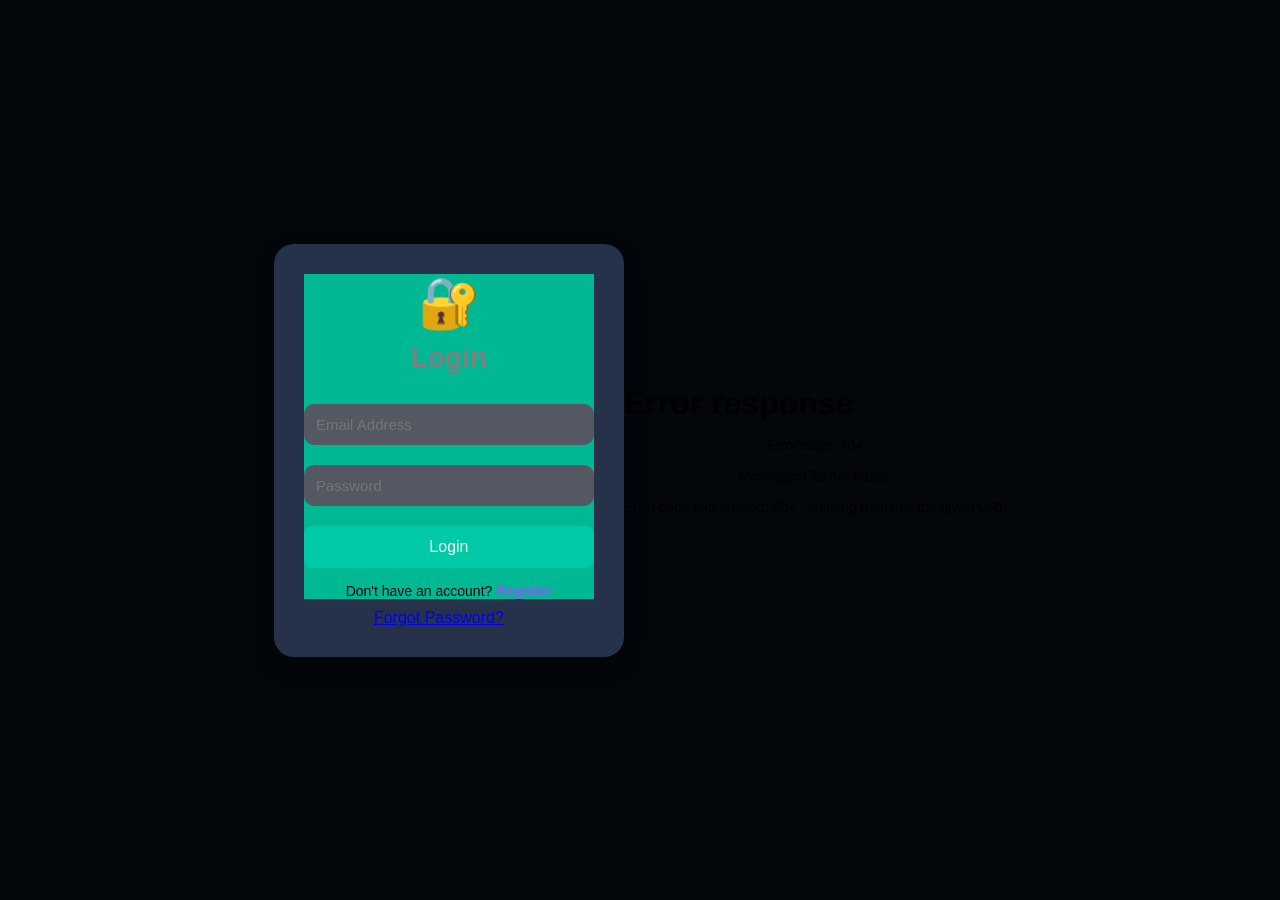
==== index.html @ 4f355878 "Add files via upload" ====
<!DOCTYPE html>
<html lang="en">
<head>
    <meta charset="UTF-8">
    <meta name="viewport" content="width=device-width, initial-scale=1.0">
    <title>Signup</title>
    <link rel="stylesheet" href="style.css">
</head>
<body class="loginPage">
    <div class="user-container">

    <!-- Login Form -->
    <div class="form-box active" id="loginForm">
      <div class="icon">🔐</div>
      <h2 class="title">Login</h2>

      <input type="email" placeholder="Email Address" />
      <input type="password" placeholder="Password" />

      <button id="loginbtn">Login</button>

      <p>
        Don't have an account?
        <span onclick="showRegister()">Register</span>
      </p>
    </div>

    <!-- Register Form -->
<div class="form-box" id="registerForm">
  <div class="icon">📝</div>
  <h2 class="title">Register</h2>

  <input type="text" id="fullName" placeholder="Full Name" />
  <input type="email" id="registerEmail" placeholder="Email Address" />
  <input type="password" id="registerPassword" placeholder="Password" />
  <input type="password" id="confirmPassword" placeholder="Confirm Password" />

  <button id="registerBtn">Create Account</button>

  <p>
    Already have an account?
    <span onclick="showLogin()">Login</span>
  </p>
</div>

   <!--Forgot Password-->

     <div class="forgot-password">
                <a href="#" id="forgotLink">Forgot Password?</a>
            </div>


        <p class="message" id="message"></p>

    </div>

  </div>
  <script src="script.js"></script>
 
  <div id="footer"></div>

<script>
  fetch("footer.html")
    .then(res => res.text())
    .then(data => {
      document.getElementById("footer").innerHTML = data;
    });
</script>
</body>


</html>
---- style.css ----
* {
  margin: 0;
  padding: 0;
  box-sizing: border-box;
  font-family: Arial, sans-serif;
}

.loginPage {
  height: 100vh;
  display: flex;
  justify-content: center;
  align-items: center;
  background: #03060b;
}

.user-container {
  width: 350px;
  background: #253249;
  padding: 30px;
  border-radius: 20px;
  box-shadow: 0 10px 25px rgba(0, 0, 0, 0.2);
  overflow: hidden;
  align-items: center;
}

.title {
  text-align: center;
  margin-bottom: 20px;
  font-size: 28px;
  font-weight: bold;
  color: gray;
}

.form-box {
  display: none;
  flex-direction: column;
}

.form-box.active {
  display: flex;
}

input {
  padding: 12px;
  margin: 10px 0;
  border: none;
  border-radius: 10px;
  background-color: #535862;
  font-size: 15px;
}

button {
  padding: 12px;
  border: none;
  border-radius: 10px;
  background: teal;
  color: white;
  font-size: 16px;
  cursor: pointer;
  margin-top: 10px;
  transition: 0.3s;
  align-items: center;
}

button:hover {
  background: rgb(2, 82, 82);
}

p {
  text-align: center;
  margin-top: 15px;
  font-size: 14px;
}

span {
  color: #8b5cf6;
  cursor: pointer;
  font-weight: bold;
  transition: 0.3s ease;
}

span:hover {
  transform: translateY(-5px);
}

.icon {
  text-align: center;
  font-size: 50px;
  margin-bottom: 10px;
}

.container p {
  color: #f1f1f1;
}

.forgot-password {
  margin-top: 10px;
}

.forgot-password a {
  margin-left: 70px;
}

/*HOMEPAGE STYLE*/

.task-manager {
  padding: 33px 30px;
  margin-top: 10px;
  background: #03060b;
  color: #535862;
}

/* CONTAINER */
.tasks-container {
  margin-top: 10px;
  display: flex;
}


/* TOPBAR */
.dashboard-topbar {
  display: flex;
  justify-content: space-between;
  align-items: center;
  margin-bottom: 30px;
}

.dashboard-icons {
  display: flex;
  gap: 20px;
  font-size: 22px;
}

/* CARDS */
.dashboard-card {
  display: grid;
  grid-template-columns: repeat(4, 1fr);
  gap: 20px;
  margin-bottom: 30px;
}

.dashboard-cards {
  background: #253249;
  padding: 25px;
  border-radius: 20px;
}

.dashboard-cards h3 {
  margin-bottom: 10px;
  color: #f5f5f5;
}

.dashboard-cards p {
  color: teal;
  font-size: 30px;
  font-weight: bold;
}

#progressPercentage {
  color: red;
}
/* QUOTE */
.quote-box {
  background: #253249;
  padding: 25px;
  border-radius: 20px;
  margin-bottom: 30px;
}

.quote-box h2 {
  margin-bottom: 10px;
}

.quote-box p {
  color: #a78bfa;
  font-style: italic;
}

/* WELCOME */
.dashboard-welcome {
  background: #1e293b;
  border-radius: 20px;
  padding: 30px;
  display: flex;
  justify-content: space-between;
  align-items: center;
  margin-bottom: 30px;
}

.dashboard-welcome h1 {
  color: gray;
}

.dashboard-welcome img {
  width: 180px;
}

/* RESPONSIVE */
@media (max-width: 786px) {
  .dashboard-card {
    grid-template-columns: 1fr 1fr;
  }

  .dashboard-welcome {
    flex-direction: column;
    text-align: center;
    gap: 20px;
  }

  .task-manager{
    margin-left: 0%;
  }

}

.loginPage {
  height: 100vh;
  display: flex;
  justify-content: center;
  align-items: center;
  background: #03060b;
}

.user-container {
  width: 350px;
  background: #253249;
  padding: 30px;
  border-radius: 20px;
  box-shadow: 0 10px 25px rgba(0, 0, 0, 0.2);
  overflow: hidden;
  align-items: center;
}

.title {
  text-align: center;
  margin-bottom: 20px;
  font-size: 28px;
  font-weight: bold;
  color: gray;
}

.form-box {
  display: none;
  flex-direction: column;
}

.form-box.active {
  display: flex;
}

input {
  padding: 12px;
  margin: 10px 0;
  border: none;
  border-radius: 10px;
  background-color: #535862;
  font-size: 15px;
}

button {
  padding: 12px;
  border: none;
  border-radius: 10px;
  background: teal;
  color: white;
  font-size: 16px;
  cursor: pointer;
  margin-top: 10px;
  transition: 0.3s;
  align-items: center;
}

button:hover {
  background: rgb(2, 82, 82);
}

p {
  text-align: center;
  margin-top: 15px;
  font-size: 14px;
}

span {
  color: #8b5cf6;
  cursor: pointer;
  font-weight: bold;
  transition: 0.3s ease;
}

span:hover {
  transform: translateY(-5px);
}

.icon {
  text-align: center;
  font-size: 50px;
  margin-bottom: 10px;
}

.container p {
  color: #f1f1f1;
}

.forgot-password {
  margin-top: 10px;
}

.forgot-password a {
  margin-left: 70px;
}

/*HOMEPAGE STYLE*/

.task-manager {
  background: #03060b;
  color: #535862;
}

/* CONTAINER */
.tasks-container {
  display: flex;
}

/* SIDEBAR */
.sidebars {
  width: 250px;
  height: 100vh;
  background: transparent;
  border-right: 1px solid #253249;
  padding: 20px;
  position: fixed;
  left: 0;
  top: 0;
}

.task-logo {
  display: flex;
  color: white;
  align-items: center;
  gap: 10px;
  margin-bottom: 40px;
}

.task-logo i {
  font-size: 28px;
  color: teal;
}

.flexbox-layout {
  display: flex;
  height: 100vh;
}

/* MAIN CONTENT */
.main-contents {
  margin-left: 260px;
  
}

/* TOPBAR */
.dashboard-topbar {
  display: flex;
  justify-content: space-between;
  align-items: center;
  margin-bottom: 30px;
}

.dashboard-icons {
  display: flex;
  gap: 20px;
  font-size: 22px;
}

/* CARDS */
.dashboard-card {
  display: grid;
  grid-template-columns: repeat(4, 1fr);
  gap: 20px;
  margin-bottom: 30px;
}

.dashboard-cards {
  background: #253249;
  padding: 25px;
  border-radius: 20px;
}

.dashboard-cards h3 {
  margin-bottom: 10px;
  color: #f5f5f5;
}

.dashboard-cards p {
  color: teal;
  font-size: 30px;
  font-weight: bold;
}

#progressPercentage {
  color: red;
}
/* QUOTE */
.quote-box {
  background: #253249;
  padding: 25px;
  border-radius: 20px;
  margin-bottom: 30px;
}

.quote-box h2 {
  margin-bottom: 10px;
}

.quote-box p {
  color: #a78bfa;
  font-style: italic;
}

/* WELCOME */
.dashboard-welcome {
  background: #1e293b;
  border-radius: 20px;
  padding: 30px;
  display: flex;
  justify-content: space-between;
  align-items: center;
  margin-bottom: 30px;
}

.dashboard-welcome h1 {
  color: gray;
}

.dashboard-welcome img {
  width: 180px;
}

/* RESPONSIVE */
@media (max-width: 900px) {
  .dashboard-card {
    grid-template-columns: 1fr 1fr;
  }

  .dashboard-welcome {
    flex-direction: column;
    text-align: center;
    gap: 20px;
  }

}

/* LOGO */
.logo {
  color: white;
  text-align: center;
  margin-bottom: 20px;
}

/* MENU SECTION */
.menu {
  flex: 1;
}

.sidebar a {
  display: flex;
  align-items: center;
  gap: 12px;
  padding: 15px 20px;
  color: #cbd5e1;
  text-decoration: none;
  transition: 0.3s;
}

.sidebar a:hover {
  background: #1e293b;
  color: white;
}

/* LOGOUT */
.logout {
  margin-top: auto;
  border-top: 1px solid #334155;
}

.logout a {
  display: flex;
  align-items: center;
  gap: 12px;
  padding: 15px 20px;
  color: #f87171;
  text-decoration: none;
}

.logout a:hover {
  background: #1e293b;
}

@media (max-width: 768px) {
  .sidebar {
    display: none;
  }

  .main-content {
    margin-left: 0;
  }
}

/* MAIN CONTENT */
.main-content {
  margin-left: 250px;
  padding: 20px;
}
  


/*SETTINGS PAGE*/

.setting {
  background: #151a26;
  color: white;
  transition: 0.3s;
}

.layout {
  display: flex;
  min-height: 100vh;
}

.pack {
  padding: 25px;
}

.pack h2 {
  margin-bottom: 25px;
  color: white;
}

.setting {
  margin-bottom: 20px;
}

.setting label {
  display: block;
  margin-bottom: 10px;
  font-size: 17px;
}

.setting input,
.setting select {
  width: 100%;
  padding: 12px;

  border: 2px solid gray;
  border-radius: 8px;

  background-color: TRANSPARENT;
  color: white;
  font-size: 16px;
}

.setting input:focus,
.setting select:focus {
  outline: 2px solid gray;
}

.toggle {
  display: flex;
  justify-content: space-between;
  align-items: center;

  margin-bottom: 20px;
}

.toggle input {
  width: 20px;
  height: 20px;
}

/* BUTTON */

.save-btn {
  width: 100%;
  padding: 15px;

  border: none;
  border-radius: 10px;

  background: teal;
  color: white;

  font-size: 18px;
  cursor: pointer;

  transition: 0.3s;
}

.save-btn:hover {
  background: rgb(1, 103, 103);
}

/*SETTINGS PAGE RESPONSIVE*/

/* MESSAGE */

.message {
  margin-top: 15px;
  text-align: center;
  color: gray;
  display: none;
}

/* LIGHT MODE */

.light-mode {
  background: #f5f5f5;
  color: black;
}

.light-mode .navbar {
  background: white;
  color: black;
}

.light-mode .navbar a {
  color: black;
}

.light-mode .navbar a:hover {
  background: black;
}

.light-mode .card {
  background: white;
  color: black;
}

.light-mode input,
.light-mode select {
  background-color: #e0e0e0;
  color: black;
}

/* Font sizes */
.small-font {
  font-size: 14px;
}

.medium-font {
  font-size: 16px;
}

.large-font {
  font-size: 20px;
}

/* MOBILE */

@media (max-width: 768px) {
  .bar {
    flex-direction: column;
    gap: 15px;
  }

  .bar ul {
    flex-direction: column;
    text-align: center;
  }
}

/* RESPONSIVE */

@media (max-width: 700px) {
  .task-card {
    flex-direction: column;
    align-items: flex-start;
  }

  .task-buttons {
    width: 100%;
  }

  .task-buttons button {
    flex: 1;
  }
}

.calendar-page {
  font-family: Arial, sans-serif;
  background: #0f172a;
  margin: 0;
  padding: 20px;
}

.calendar-container {
  display: flex;
  gap: 20px;
}

.calendar-section {
  flex: 3;
  background: #1e293b;
  padding: 20px;
  border-radius: 12px;
}

.calendar-sidebar {
  flex: 1;
}

.calendar-card {
  background: #1e293b;
  color: #333;
  padding: 15px;
  border-radius: 12px;
  margin-bottom: 20px;
}

.calendar-cards h1 {
  color: #14b8a6;
}

.calendar-cards h2 {
  color: #14b8a6;
}

#calendar {
  max-width: 100%;
  overflow-x: auto;
  border-collapse: collapse;
  background: #1e293b;
  color: white;
}

ul {
  list-style: none;
  padding: 0;
}

li {
  padding: 10px;
  margin-bottom: 8px;
  background: transparent;
  border: 1px solid white;
  color: white;
  border-radius: 6px;
}

@media (max-width: 768px) {
  .calendar-container {
    flex-direction: column;
  }
}

/*analytics page*/

.analytics {
  padding: 10px;
  background: #0f172a;
  color: white;
  display: flex;
}

.analytics-main {
  flex: 1;
  padding: 25px;
}

h1 {
  margin-bottom: 5px;
}

.subtitle {
  color: #94a3b8;
  margin-bottom: 20px;
}

.analytics-cards {
  display: grid;
  grid-template-columns: repeat(4, 1fr);
  gap: 15px;
}

.analytics-card {
  background: #1e293b;
  padding: 20px;
  border-radius: 12px;
}

.analytics-card h3 {
  font-size: 14px;
  color: #cbd5e1;
}

.number {
  font-size: 28px;
  font-weight: bold;
  margin-top: 10px;
}

.analytics-charts {
  display: grid;
  grid-template-columns: 2fr 1fr;
  gap: 20px;
  margin-top: 20px;
}

.chart-box {
  background: #1e293b;
  padding: 20px;
  border-radius: 12px;
}

.monthly {
  margin-top: 20px;
}

canvas {
  width: 100% !important;
  height: 300px !important;
}

@media (max-width: 768px) {
  .analytics-cards {
    grid-template-columns: 1fr 1fr;
  }

  .analytics-charts {
    grid-template-columns: 1fr;
  }
}

@media (max-width: 500px) {
  .analytics-cards {
    grid-template-columns: 1fr;
  }
}

@media (max-width: 600px) {
  .analytics {
    flex-direction: column;
  }

  .analytics-sidebar {
    width: 100%;
    height: auto;
  }

  .cards {
    grid-template-columns: 1fr;
  }
}

/*profile page*/

.profile {
  background: #071827;
  color: white;
}

.profile-container {
  display: flex;
  min-height: 100vh;
}

.active {
  background: #00b894;
}

.profile-main {
  flex: 1;
  padding: 40px;
}

.profile-card {
  background: #10263f;
  padding: 30px;
  border-radius: 15px;
}

.profile-header {
  display: flex;
  justify-content: space-between;
  align-items: center;
}

.user-info {
  display: flex;
  align-items: center;
  gap: 20px;
}

.user-info img {
  width: 120px;
  height: 120px;
  border-radius: 50%;
  object-fit: cover;
}

button {
  padding: 12px 20px;
  border: none;
  border-radius: 8px;
  background: #00c9a7;
  color: white;
  cursor: pointer;
}

.profile-stats {
  margin-top: 30px;
  display: grid;
  grid-template-columns: repeat(4, 1fr);
  gap: 20px;
}

.profile-stat {
  background: #16314f;
  padding: 20px;
  text-align: center;
  border-radius: 10px;
}

.profile-about {
  margin-top: 30px;
}

.settings-card {
  width: 100%;
  max-width: 500px;
  margin: 50px auto;
  background: #10263f;
  padding: 30px;
  border-radius: 15px;
}

.settings-card input,
.settings-card textarea {
  width: 100%;
  padding: 12px;
  margin: 10px 0;
}

.settings-card textarea {
  height: 120px;
}

/* Sidebar */
.sidebarss {
  position: fixed;
  left: 0;
  top: 0;
  width: 220px;
  height: 100vh;
  background: #111827;
  padding: 20px;
}

/* Logo */
.logos {
  text-align: center;
  margin-bottom: 30px;
}

/* Navigation */
.sidebarss nav {
  display: flex;
  flex-direction: column;
  gap: 10px;
}

.sidebarss nav a {
  text-decoration: none;
  padding: 12px;
  border-radius: 8px;
  transition: 0.3s;
}

.sidebarss nav a:hover {
  background: #1f2937;
}

/* Main Content */
.contents {
  margin-left: 250px;
  padding: 20px;
}

/* Mobile */
@media (max-width: 768px) {
  .sidebars {
    width: 70px;
  }

  .sidebar nav a {
    font-size: 12px;
    padding: 8px;
  }

  .contents {
    margin-left: 0%;
    width: 100%;
    padding: 15px;
  }
}

@media (max-width: 768px) {
  .profile-stats {
    grid-template-columns: 1fr 1fr;
  }
}

@media (max-width: 480px) {
  .profile-stats {
    grid-template-columns: 1fr;
  }
}

@media (max-width: 768px) {
  .profile-header {
    flex-direction: column;
    gap: 20px;
    text-align: center;
  }

  .user-info {
    flex-direction: column;
  }
}

.cover-page{
    background:#0f172a;
    color:white;
}

/* NAVBAR */

.cover-navbar{
    display:flex;
    justify-content:space-between;
    align-items:center;
    padding:25px 8%;
    position:sticky;
    top:0;
    background:rgba(15,23,42,0.9);
    backdrop-filter:blur(10px);
    z-index:100;
    border-bottom:2px solid #6366f1;
}

.cover-logo{
    font-size:28px;
    font-weight:700;
}

.cover-logo i{
    color:#6366f1;
}

.cover-navbar ul{
    display:flex;
    gap:30px;
    list-style:none;
}

.cover-navbar a{
    color:white;
    text-decoration:none;
    transition:.3s;
}

.cover-navbar a:hover{
    color:#6366f1;
}

.signup-btn{
    padding:10px 25px;
    border:2px solid #6366f1;
    background-color:transparent;
    color:white;
    border-radius:12px;
    font-weight:600;
}

.signup-btn:hover{
    background-color:#6366f1;
    transform:translateY(-5px);
}

/* HERO */

.cover-hero{
    min-height:80vh;
    display:flex;
    flex-direction:column;
    justify-content:center;
    align-items:center;
    text-align:center;
    padding:50px 20px;
}

.cover-hero h1{
    font-size:4rem;
    margin-bottom:20px;
    background: linear-gradient(135deg, #3b82f6, #8b5cf6);
    -webkit-background-clip: text;
    -webkit-text-fill-color: transparent;
}

.cover-hero p{
    max-width:700px;
    color:#cbd5e1;
    line-height:1.8;
    font-size:1.1rem;
}

.coverhero-buttons{
    margin-top:30px;
    display:flex;
    gap:20px;
}

.cover-btn{
    padding:15px 35px;
    color:white;
    text-decoration:none;
    border-radius:12px;
    border:2px solid #6366f1;
    font-weight:600;
    transition:.3s;
}

.cover-btn:hover{
    background-color:#6366f1;
    transform:translateY(-5px);
}

.btn-outline{
    padding:15px 35px;
    border:2px solid #6366f1;
    color:white;
    text-decoration:none;
    border-radius:12px;
}

.btn-outline:hover{
    background-color:#6366f1;
    transform:translateY(-5px);
}

/* VIDEO */

.cover-demo{
    padding:80px 8%;
    text-align:center;
}

.cover-demo h2{
    font-size:2.5rem;
    margin-bottom:40px;
}

.video-container{
    max-width:1100px;
    margin:auto;
    border-radius:25px;
    overflow:hidden;
    box-shadow:0 20px 50px rgba(0,0,0,.4);
}

.video-container video{
    width:100%;
    display:block;
}

/* FEATURES */

.cover-features{
    padding:100px 8%;
}

.cover-features h2{
    text-align:center;
    margin-bottom:60px;
    font-size:2.5rem;
}

.feature-grid{
    display:grid;
    grid-template-columns:repeat(auto-fit,minmax(250px,1fr));
    gap:25px;
}

.cover-card{
    background:#1e293b;
    padding:40px;
    border-radius:20px;
    text-align:center;
    transition:.3s;
}

.cover-card:hover{
    transform:translateY(-10px);
}

.cover-card i{
    font-size:3rem;
    color:#6366f1;
    margin-bottom:20px;
}

.cover-card h3{
    margin-bottom:15px;
}

/* CTA */

.cover-cta{
    text-align:center;
    padding:100px 20px;
  border: 2px solid #6366f1;
}

.cover-cta h2{
    font-size:3rem;
}

.cover-cta p{
    margin:20px 0 40px;
}

/* FOOTER */

footer{
    text-align:center;
    padding:50px 20px;
    border-top:2px solid #6366f1;
}

.socials{
    margin:20px 0;
}

.socials i{
    font-size:1.5rem;
    margin:0 10px;
    cursor:pointer;
}

.copyright{
    color:#94a3b8;
}

/* MOBILE */

@media(max-width:768px){

    .cover-navbar{
        flex-direction:column;
        gap:20px;
    }

    .cover-navbar ul{
        flex-wrap:wrap;
        justify-content:center;
    }

    .cover-hero h1{
        font-size:2.5rem;
    }

    .coverhero-buttons{
        flex-direction:column;
    }

    .cover-cta h2{
        font-size:2rem;
    }

}

/* ===== HOW IT WORKS SECTION ===== */
.how-it-works {
  padding: 100px 20px;
  background: linear-gradient(135deg, #0f172a, #111827);
  color: #fff;
  font-family: 'Segoe UI', sans-serif;
}

.cover-container {
  max-width: 1100px;
  margin: auto;
  text-align: center;
}

.cover-title {
  font-size: 42px;
  font-weight: bold;
  margin-bottom: 10px;
  animation: fadeDown 1s ease forwards;
}

.cover-subtitle {
  font-size: 16px;
  color: #cbd5e1;
  margin-bottom: 50px;
  animation: fadeDown 1.2s ease forwards;
}

/* Steps Grid */
.cover-steps {
  display: grid;
  grid-template-columns: repeat(auto-fit, minmax(200px, 1fr));
  gap: 25px;
}

/* Step Card */
.cover-step {
  background: rgba(255, 255, 255, 0.05);
  border: 1px solid rgba(255, 255, 255, 0.1);
  padding: 25px;
  border-radius: 16px;
  backdrop-filter: blur(10px);
  transition: 0.4s ease;
  position: relative;

  opacity: 0;
  transform: translateY(30px);
  animation: fadeUp 0.8s ease forwards;
}

/* Stagger animation */
.cover-step:nth-child(1) { animation-delay: 0.2s; }
.cover-step:nth-child(2) { animation-delay: 0.4s; }
.cover-step:nth-child(3) { animation-delay: 0.6s; }
.cover-step:nth-child(4) { animation-delay: 0.8s; }
.cover-step:nth-child(5) { animation-delay: 1s; }

.cover-step:hover {
  transform: translateY(-10px);
  background: rgba(255, 255, 255, 0.1);
}

/* Step Number Circle */
.cover-step-number {
  width: 45px;
  height: 45px;
  background: #3b82f6;
  color: white;
  font-weight: bold;
  border-radius: 50%;
  display: flex;
  align-items: center;
  justify-content: center;
  margin: 0 auto 15px;
  box-shadow: 0 10px 20px rgba(59, 130, 246, 0.3);
}

/* Text */
.cover-step h3 {
  margin-bottom: 10px;
  font-size: 18px;
}

.cover-step p {
  font-size: 14px;
  color: #cbd5e1;
  line-height: 1.5;
}

/* Animations */
@keyframes fadeUp {
  from {
    opacity: 0;
    transform: translateY(40px);
  }
  to {
    opacity: 1;
    transform: translateY(0);
  }
}

@keyframes fadeDown {
  from {
    opacity: 0;
    transform: translateY(-20px);
  }
  to {
    opacity: 1;
    transform: translateY(0);
  }
}

/* Responsive */
@media (max-width: 600px) {
  .cover-title {
    font-size: 30px;
  }
}

/* Tasks Page */

.tasks {
  margin-top: 10px;
  background-color: #151a26;
  color: #f5f5f5;
  min-height: 100vh;
  display: flex;
}

#taskInput {
  background-color: #2c2c2c;
  color: white;
}

/* CONTAINER */

.tasks-containers {
  display: flex;
  width: 100%;
  max-width: none;
  margin: 30px auto;
}

/* TOP CONTROLS */

.top-controls {
  display: flex;
  gap: 10px;
  margin-bottom: 20px;
  flex-wrap: wrap;
}

.top-controls input,
.top-controls select {
  color: white;
  background-color: transparent;
  flex: 1;
  padding: 12px;
  border: 2px solid white;
  border-radius: 8px;
  font-size: 16px;
}

.top-controls button {
  padding: 12px 20px;
  border: none;
  border-radius: 8px;
  background-color: #0a4b44;
  color: white;
  cursor: pointer;
  font-size: 16px;
  transition: 0.3s;
}

.top-controls button:hover {
  background-color: #302d98;
}

#prioritySelect {
  color: gray;
  padding: 12px 20px;
  font-size: 16px;
  display: flex;
}

/* SEARCH FILTER */

.search-filter {
  display: flex;
  gap: 10px;
  margin-bottom: 25px;
  flex-wrap: wrap;
}

.search-filter input,
.search-filter select {
  flex: 1;
  padding: 12px;
  border-radius: 8px;
  border: none;
  font-size: 16px;
}

/* SEARCH SECTION */

.search-section {
  margin-bottom: 20px;
}

.search-section input {
  color: teal;
  background-color: transparent;
  width: 100%;
  padding: 14px;
  border: 2px solid white;
  border-radius: 10px;
  font-size: 16px;
}

/* FILTER SECTION */

.filter-section {
  display: flex;
  gap: 10px;
  flex-wrap: wrap;
  margin-bottom: 25px;
}

.filter-btn {
  padding: 12px 18px;
  border: 2px solid gray;
  border-radius: 10px;
  background-color: transparent;
  color: white;
  cursor: pointer;
  transition: 0.3s;
}

.filter-btn:hover {
  background-color: Teal;
}

.filter-btn.active {
  color: white;
  background-color: teal;
}

/* TASK LIST */

.task-list {
  display: flex;
  flex-direction: column;
  gap: 15px;
}

/* TASK CARD */

.tasks-cards {
  background-color: transparent;
  border: 2px solid gray;
  padding: 20px 5px;
  border-radius: 12px;
  display: flex;
  justify-content: space-between;
  align-items: center;
  flex-wrap: wrap;
  gap: 15px;
}

.task-info {
  display: flex;
  flex-direction: column;
  gap: 8px;
}

.task-name {
  font-size: 18px;
  font-weight: bold;
}

.completed {
  text-decoration: line-through;
  opacity: 0.6;
}

.important {
  color: #615ad0;
}

/* BUTTONS */

.task-buttons {
  display: flex;
  gap: 10px;
  flex-wrap: wrap;
}

.task-buttons button {
  padding: 10px 14px;
  border: none;
  border-radius: 8px;
  cursor: pointer;
  color: white;
  transition: 0.3s;
}

.complete-btn {
  background-color: teal;
}

.edit-btn {
  background-color: blue;
}

.delete-btn {
  background-color: red;
}

.task-buttons button:hover {
  opacity: 0.8;
}

.overdue {
  border-left: 5px solid red;
}

#dueDate {
  padding: 10px;
  border: 1px solid #ccc;
  border-radius: 8px;
}

/*SETTINGS PAGE*/

.setting {
  background: #151a26;
  color: white;
  transition: 0.3s;
}

.layout {
  display: flex;
  min-height: 100vh;
}

.pack {
  padding: 25px;
}

.pack h2 {
  margin-bottom: 25px;
  color: white;
}

.setting {
  margin-bottom: 20px;
}

.setting label {
  display: block;
  margin-bottom: 10px;
  font-size: 17px;
}

.setting input,
.setting select {
  width: 100%;
  padding: 12px;

  border: 2px solid gray;
  border-radius: 8px;

  background-color: TRANSPARENT;
  color: white;
  font-size: 16px;
}

.setting input:focus,
.setting select:focus {
  outline: 2px solid gray;
}

.toggle {
  display: flex;
  justify-content: space-between;
  align-items: center;

  margin-bottom: 20px;
}

.toggle input {
  width: 20px;
  height: 20px;
}

/* BUTTON */

.save-btn {
  width: 100%;
  padding: 15px;

  border: none;
  border-radius: 10px;

  background: teal;
  color: white;

  font-size: 18px;
  cursor: pointer;

  transition: 0.3s;
}

.save-btn:hover {
  background: rgb(1, 103, 103);
}

/*SETTINGS PAGE RESPONSIVE*/

/* MESSAGE */

.message {
  margin-top: 15px;
  text-align: center;
  color: gray;
  display: none;
}

/* LIGHT MODE */

.light-mode {
  background: #f5f5f5;
  color: black;
}

.light-mode .navbar {
  background: white;
  color: black;
}

.light-mode .navbar a {
  color: black;
}

.light-mode .navbar a:hover {
  background: black;
}

.light-mode .card {
  background: white;
  color: black;
}

.light-mode input,
.light-mode select {
  background-color: #e0e0e0;
  color: black;
}

/* Font sizes */
.small-font {
  font-size: 14px;
}

.medium-font {
  font-size: 16px;
}

.large-font {
  font-size: 20px;
}

/* MOBILE */

@media (max-width: 768px) {
  .bar {
    flex-direction: column;
    gap: 15px;
  }

  .bar ul {
    flex-direction: column;
    text-align: center;
  }
}

/* RESPONSIVE */

@media (max-width: 700px) {
  .task-card {
    flex-direction: column;
    align-items: flex-start;
  }

  .task-buttons {
    width: 100%;
  }

  .task-buttons button {
    flex: 1;
  }
}

.calendar-page {
  font-family: Arial, sans-serif;
  background: #0f172a;
  margin: 0;
  padding: 20px;
}

.calendar-container {
  display: flex;
  gap: 20px;
}

.calendar-section {
  flex: 3;
  background: #1e293b;
  padding: 20px;
  border-radius: 12px;
}

.calendar-sidebar {
  flex: 1;
}

.calendar-card {
  background: #1e293b;
  color: #333;
  padding: 15px;
  border-radius: 12px;
  margin-bottom: 20px;
}

.calendar-cards h1 {
  color: #14b8a6;
}

.calendar-cards h2 {
  color: #14b8a6;
}

#calendar {
  max-width: 100%;
  overflow-x: auto;
  border-collapse: collapse;
  background: #1e293b;
  color: white;
}

ul {
  list-style: none;
  padding: 0;
}

li {
  padding: 10px;
  margin-bottom: 8px;
  background: transparent;
  border: 1px solid white;
  color: white;
  border-radius: 6px;
}

@media (max-width: 768px) {
  .calendar-container {
    flex-direction: column;
  }
}

/*analytics page*/

.analytics {
  background: #0f172a;
  color: white;
  display: flex;
}

.analytics-main {
  flex: 1;
  padding: 25px;
}

h1 {
  margin-bottom: 5px;
}

.subtitle {
  color: #94a3b8;
  margin-bottom: 20px;
}

.analytics-cards {
  display: grid;
  grid-template-columns: repeat(4, 1fr);
  gap: 15px;
}

.analytics-card {
  background: #1e293b;
  padding: 20px;
  border-radius: 12px;
}

.analytics-card h3 {
  font-size: 14px;
  color: #cbd5e1;
}

.number {
  font-size: 28px;
  font-weight: bold;
  margin-top: 10px;
}

.analytics-charts {
  display: grid;
  grid-template-columns: 2fr 1fr;
  gap: 20px;
  margin-top: 20px;
}

.chart-box {
  background: #1e293b;
  padding: 20px;
  border-radius: 12px;
}

.monthly {
  margin-top: 20px;
}

canvas {
  width: 100% !important;
  height: 300px !important;
}

@media (max-width: 768px) {
  .analytics-cards {
    grid-template-columns: 1fr 1fr;
  }

  .analytics-charts {
    grid-template-columns: 1fr;
  }
}

@media (max-width: 500px) {
  .analytics-cards {
    grid-template-columns: 1fr;
  }
}

@media (max-width: 600px) {
  .analytics {
    flex-direction: column;
  }

  .analytics-sidebar {
    width: 100%;
    height: auto;
  }

  .cards {
    grid-template-columns: 1fr;
  }
}

/*profile page*/

.profile {
  background: #071827;
  color: white;
  display: flex;
}

.profile-container {
  display: flex;
  min-height: 100vh;
}

.active {
  background: #00b894;
}

.profile-main {
  flex: 1;
  padding: 40px;
}

.profile-card {
  background: #10263f;
  padding: 30px;
  border-radius: 15px;
}

.profile-header {
  display: flex;
  justify-content: space-between;
  align-items: center;
}

.user-info {
  display: flex;
  align-items: center;
  gap: 20px;
}

.user-info img {
  width: 120px;
  height: 120px;
  border-radius: 50%;
  object-fit: cover;
}

button {
  padding: 12px 20px;
  border: none;
  border-radius: 8px;
  background: #00c9a7;
  color: white;
  cursor: pointer;
}

.profile-stats {
  margin-top: 30px;
  display: grid;
  grid-template-columns: repeat(4, 1fr);
  gap: 20px;
}

.profile-stat {
  background: #16314f;
  padding: 20px;
  text-align: center;
  border-radius: 10px;
}

.profile-about {
  margin-top: 30px;
}

.settings-card {
  width: 100%;
  max-width: 500px;
  margin: 50px auto;
  background: #10263f;
  padding: 30px;
  border-radius: 15px;
}

.settings-card input,
.settings-card textarea {
  width: 100%;
  padding: 12px;
  margin: 10px 0;
}

.settings-card textarea {
  height: 120px;
}


@media (max-width: 768px) {
  .profile-stats {
    grid-template-columns: 1fr 1fr;
  }
}

@media (max-width: 480px) {
  .profile-stats {
    grid-template-columns: 1fr;
  }
}

@media (max-width: 768px) {
  .profile-header {
    flex-direction: column;
    gap: 20px;
    text-align: center;
  }

  .user-info {
    flex-direction: column;
  }
}

/*COVER PAGE*/

.cover-page{
    background:#0f172a;
    color:white;
}

/* NAVBAR */

.cover-navbar{
    display:flex;
    justify-content:space-between;
    align-items:center;
    padding:25px 8%;
    position:sticky;
    top:0;
    background:rgba(15,23,42,0.9);
    backdrop-filter:blur(10px);
    z-index:100;
    border-bottom:2px solid #6366f1;
}

.cover-logo{
    font-size:28px;
    font-weight:700;
}

.cover-logo i{
    color:#6366f1;
}

.cover-navbar ul{
    display:flex;
    gap:30px;
    list-style:none;
}

.cover-navbar a{
    color:white;
    text-decoration:none;
    transition:.3s;
}

.cover-navbar a:hover{
    color:#6366f1;
}

.signup-btn{
    padding:10px 25px;
    border:2px solid #6366f1;
    background-color:transparent;
    color:white;
    border-radius:12px;
    font-weight:600;
}

.signup-btn:hover{
    background-color:#6366f1;
    transform:translateY(-5px);
}

/* HERO */

.cover-hero{
    min-height:80vh;
    display:flex;
    flex-direction:column;
    justify-content:center;
    align-items:center;
    text-align:center;
    padding:50px 20px;
}

.cover-hero h1{
    font-size:4rem;
    margin-bottom:20px;
    background: linear-gradient(135deg, #3b82f6, #8b5cf6);
    -webkit-background-clip: text;
    -webkit-text-fill-color: transparent;
}

.cover-hero p{
    max-width:700px;
    color:#cbd5e1;
    line-height:1.8;
    font-size:1.1rem;
}

.coverhero-buttons{
    margin-top:30px;
    display:flex;
    gap:20px;
}

.cover-btn{
    padding:15px 35px;
    color:white;
    text-decoration:none;
    border-radius:12px;
    border:2px solid #6366f1;
    font-weight:600;
    transition:.3s;
}

.cover-btn:hover{
    background-color:#6366f1;
    transform:translateY(-5px);
}

.btn-outline{
    padding:15px 35px;
    border:2px solid #6366f1;
    color:white;
    text-decoration:none;
    border-radius:12px;
}

.btn-outline:hover{
    background-color:#6366f1;
    transform:translateY(-5px);
}

/* VIDEO */

.cover-demo{
    padding:80px 8%;
    text-align:center;
}

.cover-demo h2{
    font-size:2.5rem;
    margin-bottom:40px;
}

.video-container{
    max-width:1100px;
    margin:auto;
    border-radius:25px;
    overflow:hidden;
    box-shadow:0 20px 50px rgba(0,0,0,.4);
}

.video-container video{
    width:100%;
    display:block;
}

/* FEATURES */

.cover-features{
    padding:100px 8%;
}

.cover-features h2{
    text-align:center;
    margin-bottom:60px;
    font-size:2.5rem;
}

.feature-grid{
    display:grid;
    grid-template-columns:repeat(auto-fit,minmax(250px,1fr));
    gap:25px;
}

.cover-card{
    background:#1e293b;
    padding:40px;
    border-radius:20px;
    text-align:center;
    transition:.3s;
}

.cover-card:hover{
    transform:translateY(-10px);
}

.cover-card i{
    font-size:3rem;
    color:#6366f1;
    margin-bottom:20px;
}

.cover-card h3{
    margin-bottom:15px;
}

/* CTA */

.cover-cta{
    text-align:center;
    padding:100px 20px;
  border: 2px solid #6366f1;
}

.cover-cta h2{
    font-size:3rem;
}

.cover-cta p{
    margin:20px 0 40px;
}

/* FOOTER */

footer{
    text-align:center;
    padding:50px 20px;
    border-top:2px solid #6366f1;
}

.socials{
    margin:20px 0;
}

.socials i{
    font-size:1.5rem;
    margin:0 10px;
    cursor:pointer;
}

.copyright{
    color:#94a3b8;
}

/* MOBILE */

@media(max-width:768px){

    .cover-navbar{
        flex-direction:column;
        gap:20px;
    }

    .cover-navbar ul{
        flex-wrap:wrap;
        justify-content:center;
    }

    .cover-hero h1{
        font-size:2.5rem;
    }

    .coverhero-buttons{
        flex-direction:column;
    }

    .cover-cta h2{
        font-size:2rem;
    }

}

/* ===== HOW IT WORKS SECTION ===== */
.how-it-works {
  padding: 100px 20px;
  background: linear-gradient(135deg, #0f172a, #111827);
  color: #fff;
  font-family: 'Segoe UI', sans-serif;
}

.cover-container {
  max-width: 1100px;
  margin: auto;
  text-align: center;
}

.cover-title {
  font-size: 42px;
  font-weight: bold;
  margin-bottom: 10px;
  animation: fadeDown 1s ease forwards;
}

.cover-subtitle {
  font-size: 16px;
  color: #cbd5e1;
  margin-bottom: 50px;
  animation: fadeDown 1.2s ease forwards;
}

/* Steps Grid */
.cover-steps {
  display: grid;
  grid-template-columns: repeat(auto-fit, minmax(200px, 1fr));
  gap: 25px;
}

/* Step Card */
.cover-step {
  background: rgba(255, 255, 255, 0.05);
  border: 1px solid rgba(255, 255, 255, 0.1);
  padding: 25px;
  border-radius: 16px;
  backdrop-filter: blur(10px);
  transition: 0.4s ease;
  position: relative;

  opacity: 0;
  transform: translateY(30px);
  animation: fadeUp 0.8s ease forwards;
}

/* Stagger animation */
.cover-step:nth-child(1) { animation-delay: 0.2s; }
.cover-step:nth-child(2) { animation-delay: 0.4s; }
.cover-step:nth-child(3) { animation-delay: 0.6s; }
.cover-step:nth-child(4) { animation-delay: 0.8s; }
.cover-step:nth-child(5) { animation-delay: 1s; }

.cover-step:hover {
  transform: translateY(-10px);
  background: rgba(255, 255, 255, 0.1);
}

/* Step Number Circle */
.cover-step-number {
  width: 45px;
  height: 45px;
  background: #3b82f6;
  color: white;
  font-weight: bold;
  border-radius: 50%;
  display: flex;
  align-items: center;
  justify-content: center;
  margin: 0 auto 15px;
  box-shadow: 0 10px 20px rgba(59, 130, 246, 0.3);
}

/* Text */
.cover-step h3 {
  margin-bottom: 10px;
  font-size: 18px;
}

.cover-step p {
  font-size: 14px;
  color: #cbd5e1;
  line-height: 1.5;
}

/* Animations */
@keyframes fadeUp {
  from {
    opacity: 0;
    transform: translateY(40px);
  }
  to {
    opacity: 1;
    transform: translateY(0);
  }
}

@keyframes fadeDown {
  from {
    opacity: 0;
    transform: translateY(-20px);
  }
  to {
    opacity: 1;
    transform: translateY(0);
  }
}

/* Responsive */
@media (max-width: 600px) {
  .cover-title {
    font-size: 30px;
  }
}

/* sidebar*/

/* HIDE CHECKBOX */
.sidebar-toggle {
  display: none;
}

/* HAMBURGER BUTTON */
.hamburger {
  position: fixed;
  top: 15px;
  left: 15px;
  font-size: 24px;
  background: #1e293b;
  color: white;
  padding: 10px 12px;
  border-radius: 8px;
  cursor: pointer;
  z-index: 1100;
}

/* SIDEBAR */
.sidebarapp {
  position: fixed;
  top: 0;
  left: 0;
  width: 260px;
  height: 100vh;
  background: #1e293b;
  color: white;
  padding: 20px;
  transform: translateX(-100%);
  transition: 0.3s ease;
  z-index: 1000;
}

.sidebarapp .logo {
  margin-bottom: 30px;
}

.sidebarapp nav a {
  display: block;
  color: white;
  text-decoration: none;
  padding: 12px;
  border-radius: 6px;
  margin-bottom: 10px;
  transition: 0.2s;
}

.sidebarapp nav a:hover {
  background: #334155;
}

/* LOGOUT */
.logout {
  position: absolute;
  bottom: 20px;
  color: #ff4d4d;
  text-decoration: none;
}

/* OVERLAY */
.overlay {
  position: fixed;
  top: 0;
  left: 0;
  width: 100%;
  height: 100%;
  background: rgba(0,0,0,0.4);
  opacity: 0;
  visibility: hidden;
  transition: 0.3s;
  z-index: 900;
}

/* OPEN STATE (NO JS MAGIC) */
.sidebar-toggle:checked ~ .sidebarapp {
  transform: translateX(0);
}

.sidebar-toggle:checked ~ .overlay {
  opacity: 1;
  visibility: visible;
}

/* MOBILE ONLY */
@media (min-width: 769px) {
  .hamburger {
    display: none;
  }

  .sidebarapp {
    transform: translateX(0);
  }

  .overlay {
    display: none;
  }
}
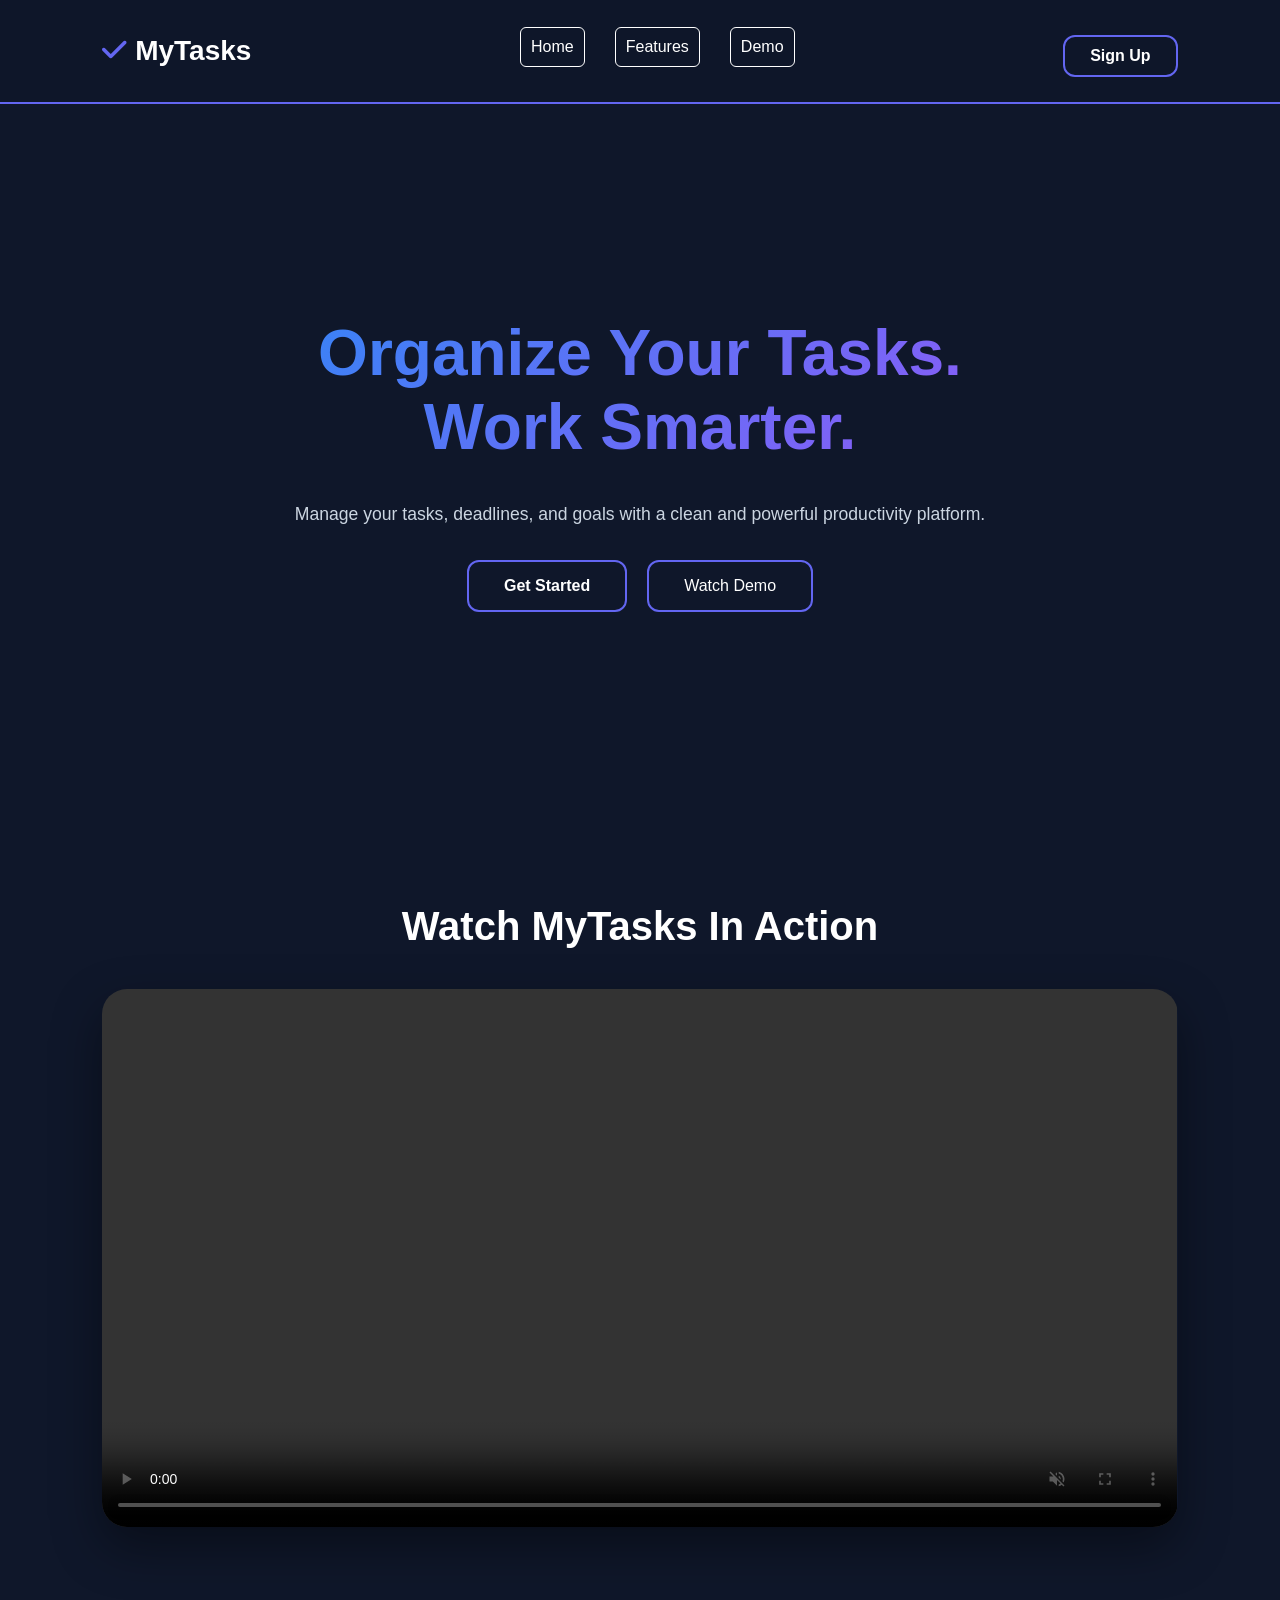
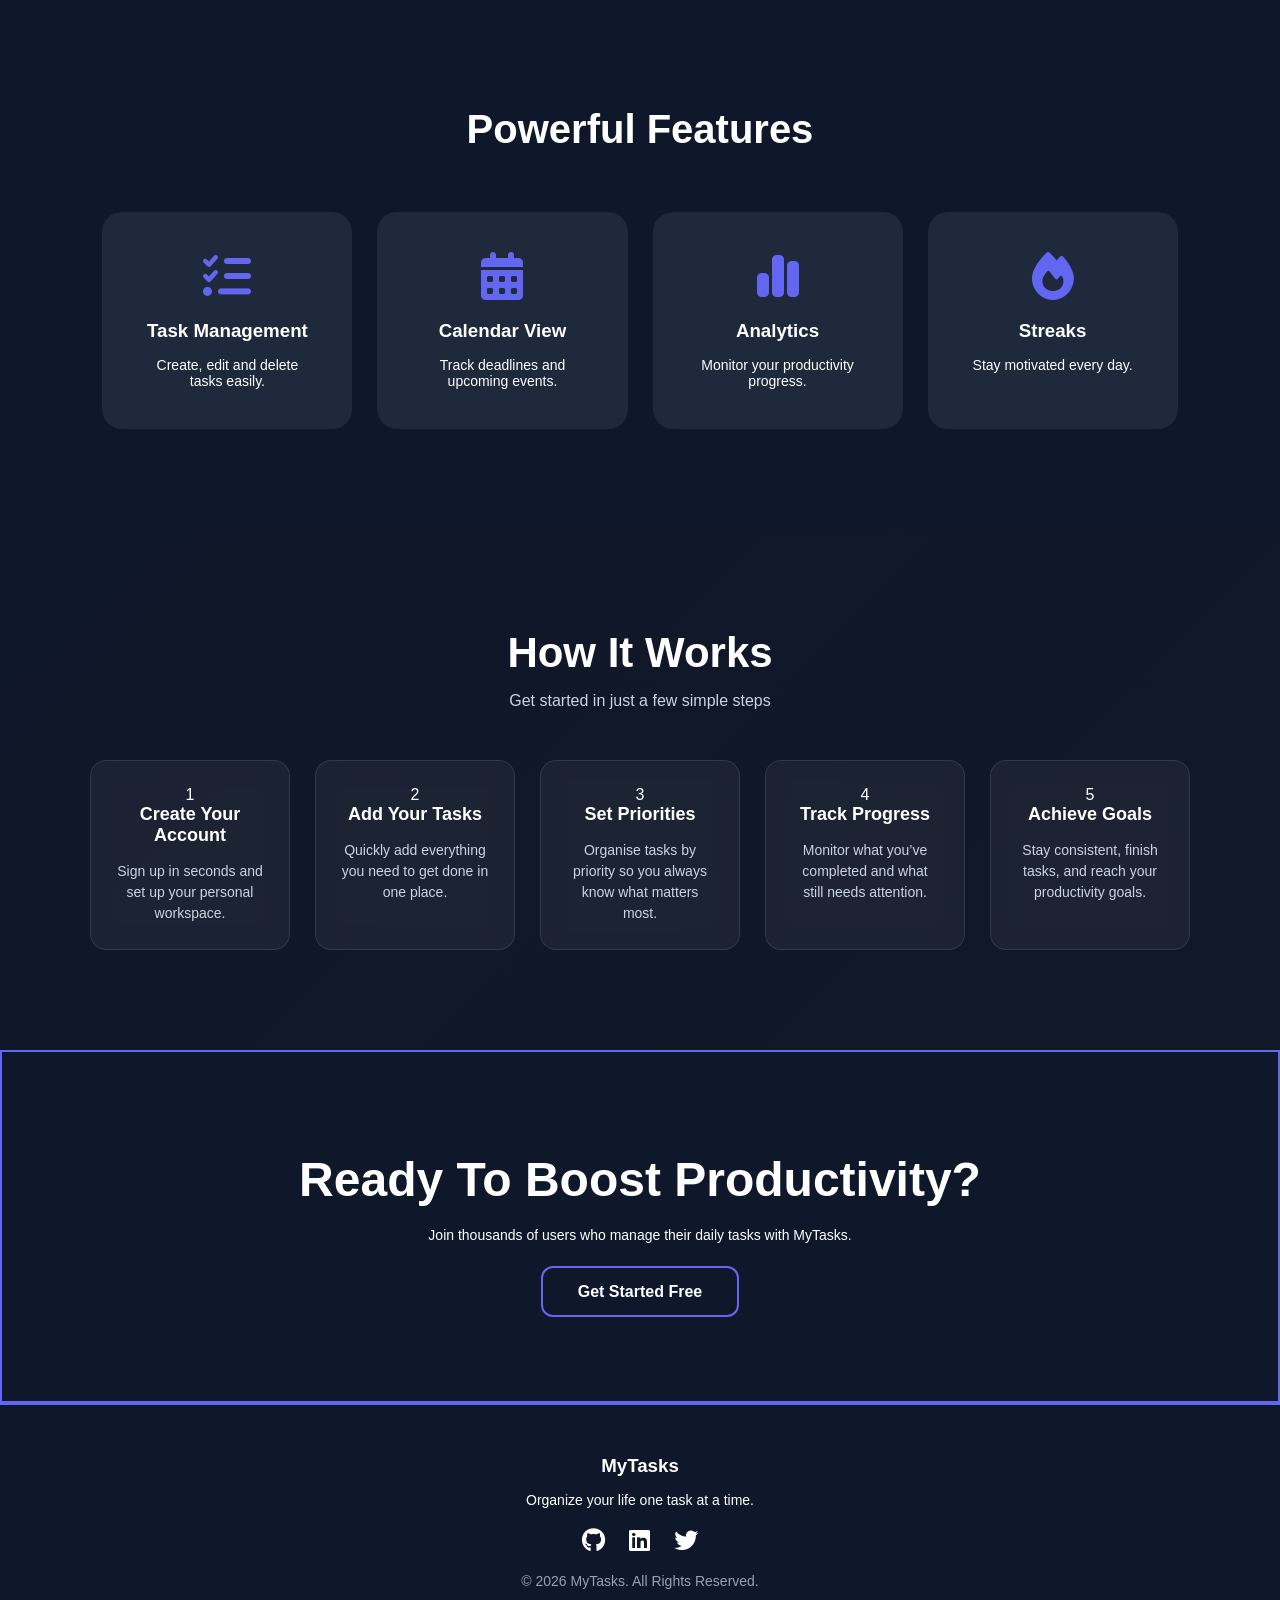
==== commit 85ed0ef9: "Rename cover.html to index.html" ====
--- a/index.html
+++ b/index.html
@@ -3,70 +3,196 @@
 <head>
     <meta charset="UTF-8">
     <meta name="viewport" content="width=device-width, initial-scale=1.0">
-    <title>Signup</title>
+    <title>Taskly</title>
+
     <link rel="stylesheet" href="style.css">
+
+    <link rel="stylesheet"
+    href="https://cdnjs.cloudflare.com/ajax/libs/font-awesome/6.5.1/css/all.min.css">
 </head>
-<body class="loginPage">
-    <div class="user-container">
 
-    <!-- Login Form -->
-    <div class="form-box active" id="loginForm">
-      <div class="icon">🔐</div>
-      <h2 class="title">Login</h2>
+<body class="cover-page">
 
-      <input type="email" placeholder="Email Address" />
-      <input type="password" placeholder="Password" />
+<!-- NAVBAR -->
 
-      <button id="loginbtn">Login</button>
-
-      <p>
-        Don't have an account?
-        <span onclick="showRegister()">Register</span>
-      </p>
+<nav class="cover-navbar">
+    <div class="cover-logo">
+        <i class="fa-solid fa-check"></i>
+        MyTasks
     </div>
 
-    <!-- Register Form -->
-<div class="form-box" id="registerForm">
-  <div class="icon">📝</div>
-  <h2 class="title">Register</h2>
+    <ul>
+        <li><a href="#">Home</a></li>
+        <li><a href="#features">Features</a></li>
+        <li><a href="#demo">Demo</a></li>
+    </ul>
 
-  <input type="text" id="fullName" placeholder="Full Name" />
-  <input type="email" id="registerEmail" placeholder="Email Address" />
-  <input type="password" id="registerPassword" placeholder="Password" />
-  <input type="password" id="confirmPassword" placeholder="Confirm Password" />
+    <a href="index.html">
+        <button class="signup-btn">
+            Sign Up
+        </button>
+    </a>
+</nav>
 
-  <button id="registerBtn">Create Account</button>
+<!-- HERO -->
 
-  <p>
-    Already have an account?
-    <span onclick="showLogin()">Login</span>
-  </p>
-</div>
+<section class="cover-hero">
 
-   <!--Forgot Password-->
+    <h1>
+        Organize Your Tasks.<br>
+        Work Smarter.
+    </h1>
 
-     <div class="forgot-password">
-                <a href="#" id="forgotLink">Forgot Password?</a>
-            </div>
+    <p>
+        Manage your tasks, deadlines, and goals
+        with a clean and powerful productivity platform.
+    </p>
 
+    <div class="coverhero-buttons">
+        <a href="login.html" class="cover-btn">
+            Get Started
+        </a>
 
-        <p class="message" id="message"></p>
+        <a href="#demo" class="btn-outline">
+            Watch Demo
+        </a>
+    </div>
+
+</section>
+
+<!-- VIDEO -->
+
+<section class="cover-demo" id="demo">
+
+    <h2>Watch MyTasks In Action</h2>
+
+    <div class="video-container">
+
+        <video controls autoplay muted loop>
+            <source src="WhatsApp Video 2026-06-12 at 22.58.09.mp4" type="video/mp4">
+        </video>
 
     </div>
 
+</section>
+
+<!-- FEATURES -->
+
+<section class="cover-features" id="features">
+
+    <h2>Powerful Features</h2>
+
+    <div class="feature-grid">
+
+        <div class="cover-card">
+            <i class="fa-solid fa-list-check"></i>
+            <h3>Task Management</h3>
+            <p>Create, edit and delete tasks easily.</p>
+        </div>
+
+        <div class="cover-card">
+            <i class="fa-solid fa-calendar-days"></i>
+            <h3>Calendar View</h3>
+            <p>Track deadlines and upcoming events.</p>
+        </div>
+
+        <div class="cover-card">
+            <i class="fa-solid fa-chart-simple"></i>
+            <h3>Analytics</h3>
+            <p>Monitor your productivity progress.</p>
+        </div>
+
+        <div class="cover-card">
+            <i class="fa-solid fa-fire"></i>
+            <h3>Streaks</h3>
+            <p>Stay motivated every day.</p>
+        </div>
+
+    </div>
+
+</section>
+
+<section class="how-it-works">
+  <div class="cover-container">
+    <h2 class="cover-title">How It Works</h2>
+    <p class="cover-subtitle">Get started in just a few simple steps</p>
+
+    <div class="cover-steps">
+
+      <div class="cover-step">
+        <div class="step-number">1</div>
+        <h3>Create Your Account</h3>
+        <p>Sign up in seconds and set up your personal workspace.</p>
+      </div>
+
+      <div class="cover-step">
+        <div class="step-number">2</div>
+        <h3>Add Your Tasks</h3>
+        <p>Quickly add everything you need to get done in one place.</p>
+      </div>
+
+      <div class="cover-step">
+        <div class="step-number">3</div>
+        <h3>Set Priorities</h3>
+        <p>Organise tasks by priority so you always know what matters most.</p>
+      </div>
+
+      <div class="cover-step">
+        <div class="step-number">4</div>
+        <h3>Track Progress</h3>
+        <p>Monitor what you’ve completed and what still needs attention.</p>
+      </div>
+
+      <div class="cover-step">
+        <div class="step-number">5</div>
+        <h3>Achieve Goals</h3>
+        <p>Stay consistent, finish tasks, and reach your productivity goals.</p>
+      </div>
+
+    </div>
   </div>
-  <script src="script.js"></script>
- 
-  <div id="footer"></div>
+</section>
 
-<script>
-  fetch("footer.html")
-    .then(res => res.text())
-    .then(data => {
-      document.getElementById("footer").innerHTML = data;
-    });
-</script>
+<!-- CTA -->
+
+<section class="cover-cta">
+
+    <h2>Ready To Boost Productivity?</h2>
+
+    <p>
+        Join thousands of users who manage
+        their daily tasks with MyTasks.
+    </p>
+
+    <a href="index.html" class="cover-btn">
+        Get Started Free
+    </a>
+
+</section>
+
 </body>
 
+<!-- FOOTER -->
+<footer>
 
-</html>+    <h3>MyTasks</h3>
+
+    <p>
+        Organize your life one task at a time.
+    </p>
+
+    <div class="socials">
+
+        <i class="fab fa-github"></i>
+        <i class="fab fa-linkedin"></i>
+        <i class="fab fa-twitter"></i>
+
+    </div>
+
+    <p class="copyright">
+        © 2026 MyTasks. All Rights Reserved.
+    </p>
+
+</footer>
+
+</html>
